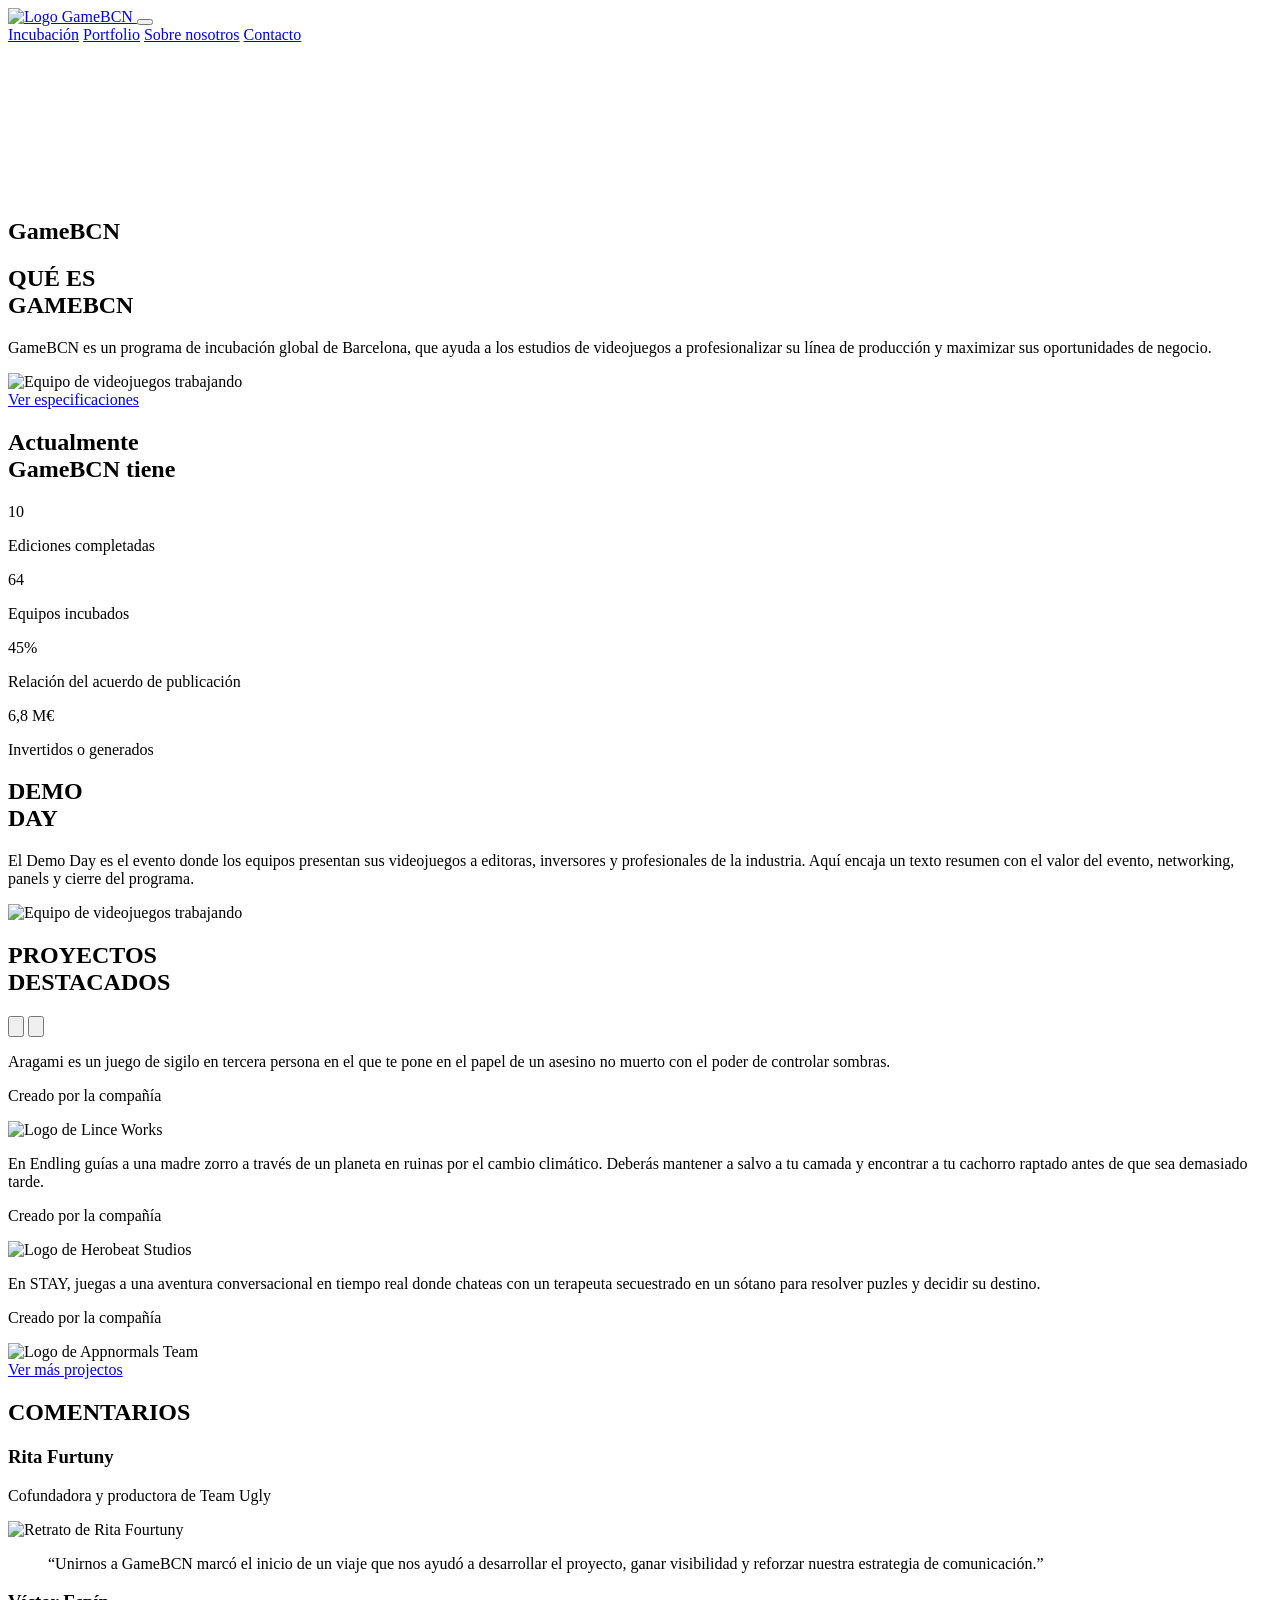
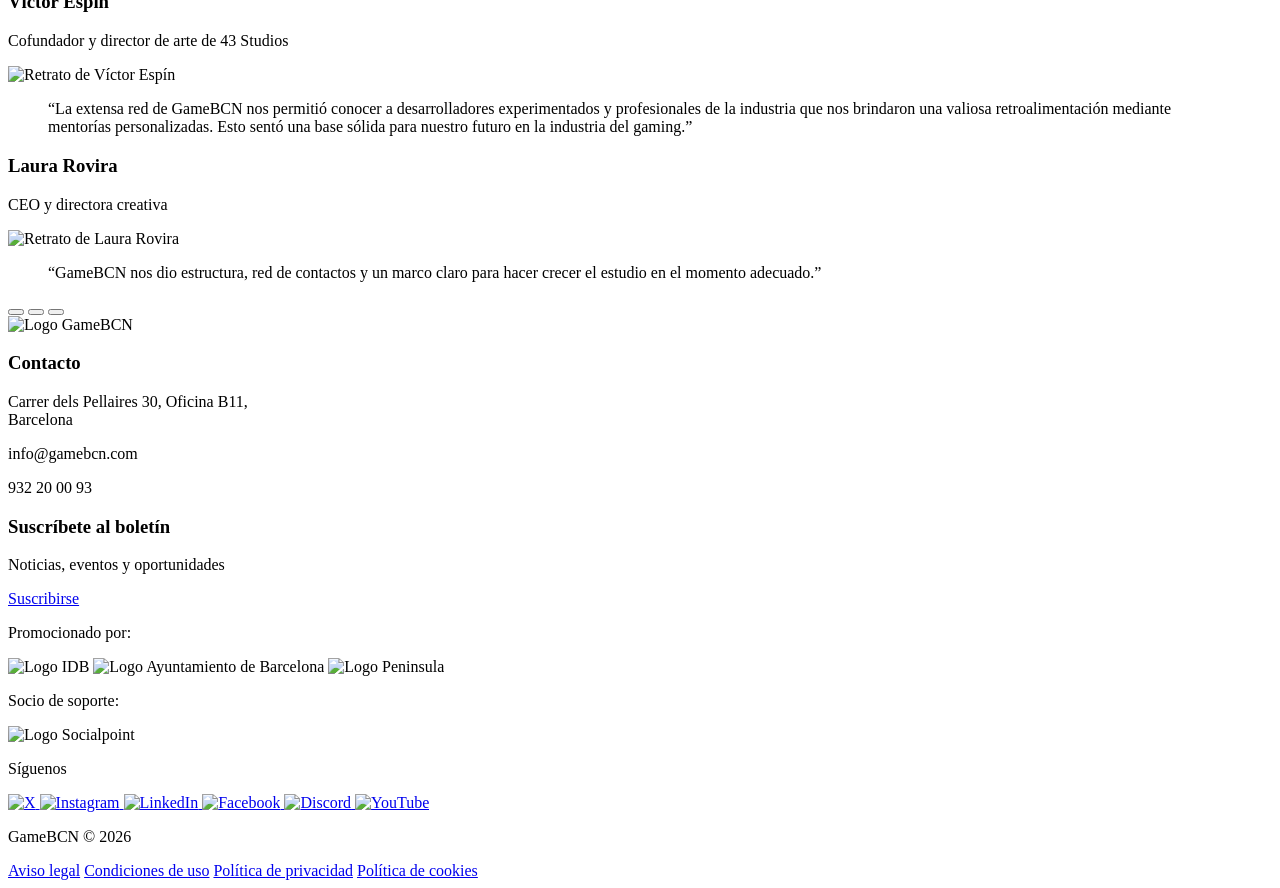
==== index.html @ 0c0e9090 "primera subida" ====
<!DOCTYPE html>
<html lang="es">
<head>
  <meta charset="UTF-8" />
  <meta name="viewport" content="width=device-width, initial-scale=1.0" />
  <title>GameBCN</title>
  <link rel="icon" href="media/favicon._blancojpg.png" type="image/x-icon">
  <link rel="preconnect" href="https://fonts.googleapis.com">
  <link rel="preconnect" href="https://fonts.gstatic.com" crossorigin>
  <link href="https://fonts.googleapis.com/css2?family=Press+Start+2P&family=Roboto:ital,wght@0,100..900;1,100..900&display=swap" rel="stylesheet">
  <link rel="stylesheet" href="css/home_incubacion.css">
</head>
<body>
  <header class="site-header">
    <div class="container nav-wrap">
      <a href="index.html" class="logo-box">
        <img src="logo/Logo_GameBCN.png" alt="Logo GameBCN">
      </a>

      <button class="boton-menu" type="button" aria-label="Abrir menú" aria-controls="menu-principal" aria-expanded="false">
        <span></span>
        <span></span>
        <span></span>
      </button>

      <nav id="menu-principal" class="nav-links" aria-label="Navegación principal">
        <a href="Incubacion.html">Incubación</a>
        <a href="Portfolio.html">Portfolio</a>
        <a href="404.html">Sobre nosotros</a>
        <a href="Contacto.html">Contacto</a>
      </nav>
    </div>
  </header>

  <main id="inicio">
    <section class="hero" aria-label="Hero principal">
      <div class="hero-media">
        <video class="hero-video" autoplay muted loop playsinline>
          <source src="video/Video_hero_banner.mp4" type="video/mp4">
          
        </video>

        <span class="corner-shape" aria-hidden="true"></span>
        <span class="corner-shape-2" aria-hidden="true"></span>

        <div class="container hero-content">
          <h1 class="sr-only">GameBCN</h1>
        </div>
      </div>
    </section>

    <section class="section" id="sobre" aria-labelledby="titulo-sobre">
      <div class="container two-columns">
        <div class="text-block">
          <h2 id="titulo-sobre">
            <span class="section-title-top">QUÉ ES<br></span>
            <span class="section-titlebottom">GAMEBCN</span>
          </h2>
          <p>GameBCN es un programa de incubación global de Barcelona, que ayuda a los estudios de videojuegos a profesionalizar su línea de producción y maximizar sus oportunidades de negocio.</p>
        </div>

        <div class="image-block">
          <img src="media/GAMEBCN2024_Tecnocampus.jpg" alt="Equipo de videojuegos trabajando" loading="lazy" width="1200" height="800">
          <span class="logo-deco" aria-hidden="true"></span>
        </div>
        
      </div>
      <a href="index.html" target="_blank" rel="noopener noreferrer" class="main-button">Ver especificaciones</a>
    </section>

    <section class="section stats-band" id="cifras" aria-labelledby="titulo-cifras">
      <div class="container">
        <h2 class="pixel-title stats-title" id="titulo-cifras">Actualmente<br>GameBCN tiene</h2>
        <div class="stats-grid">
          <article class="stat-card">
            <div class="stat-value">10</div>
            <p class="stat-label">Ediciones completadas</p>
          </article>
          <article class="stat-card">
            <div class="stat-value">64</div>
            <p class="stat-label">Equipos incubados</p>
          </article>
          <article class="stat-card">
            <div class="stat-value">45%</div>
            <p class="stat-label">Relación del acuerdo de publicación</p>
          </article>
          <article class="stat-card">
            <div class="stat-value">6,8 M€</div>
            <p class="stat-label">Invertidos o generados</p>
          </article>
        </div>
      </div>
    </section>

    <section class="section grid-bg" id="demoday" aria-labelledby="titulo-demoday">
      <div class="container demo-grid">
        <div>
          <h2 class="title-news" id="titulo-demoday">
            <span class="section-title-top">DEMO<br></span>
            <span class="section-titlebottom">DAY</span>
          </h2>
          <p class="lead">El Demo Day es el evento donde los equipos presentan sus videojuegos a editoras, inversores y profesionales de la industria. Aquí encaja un texto resumen con el valor del evento, networking, panels y cierre del programa.</p>
        </div>
        <div class="image-block">
          <img src="media/DemoDay.jpg" alt="Equipo de videojuegos trabajando" loading="lazy" width="1200" height="800">
          <span class="logo-deco" aria-hidden="true"></span>
        </div>
      </div>
    </section>

    <section class="section grid-bg" id="proyectos" aria-labelledby="titulo-proyectos">
      <div class="container featured-slider">
        <h2 id="titulo-proyectos">
          <span class="section-title-top">PROYECTOS<br></span>
          <span class="section-titlebottom">DESTACADOS</span>
        </h2>

        <button class="slider-btn prev" type="button" aria-label="Proyecto anterior">
          <img src="media/flecha_slider_atras.svg" alt="" class="slider-icon">
        </button>

        <button class="slider-btn next" type="button" aria-label="Proyecto siguiente">
          <img src="media/flecha_slider_adelante.svg" alt="" class="slider-icon">
        </button>

        <div class="slides" data-slider="projects">
          <article class="project-slide" style="background-image:url(media/ProyectoDestacado1_Cuadros.png)">
            <div class="project-content">
              <p class="project-text">Aragami es un juego de sigilo en tercera persona en el que te pone en el papel de un asesino no muerto con el poder de controlar sombras.</p>
              <p class="project-company">Creado por la compañía</p>
              <div><img class="project-logo" src="logo/logo_lince_.png" alt="Logo de Lince Works"></div>
            </div>
          </article>

          <article class="project-slide" style="background-image:url(media/ProyectoDestacado2_Cuadros.png)">
            <div class="project-content">
              <p class="project-text">En Endling guías a una madre zorro a través de un planeta en ruinas por el cambio climático. Deberás mantener a salvo a tu camada y encontrar a tu cachorro raptado antes de que sea demasiado tarde.</p>
              <p class="project-company">Creado por la compañía</p>
              <div><img class="project-logo" src="logo/Herobeat_Studios_white.png" alt="Logo de Herobeat Studios"></div>
            </div>
          </article>

          <article class="project-slide" style="background-image:url(media/ProyectoDestacado3_Cuadros.png)">
            <div class="project-content">
              <p class="project-text">En STAY, juegas a una aventura conversacional en tiempo real donde chateas con un terapeuta secuestrado en un sótano para resolver puzles y decidir su destino.</p>
              <p class="project-company">Creado por la compañía</p>
              <div><img class="project-logo-appnormals-team" src="logo/appnormals_team_ltd__logo.png" alt="Logo de Appnormals Team"></div>
            </div>
          </article>
          
        </div>
      </div>
      <a href="Portfolio.html" target="_blank" rel="noopener noreferrer" class="main-button-projectos">Ver más projectos</a>
    </section>

    <section class="comments-wrap" aria-labelledby="titulo-comentarios">
      <div class="container">
        <h2 class="pixel-title-comment" id="titulo-comentarios">COMENTARIOS</h2>

        <div class="comments-slider">
          <div class="comment-slides">
            <article class="comment-card">
              <div>
                <h3 class="comment-name">Rita <span class="comment-nameborder">Furtuny</span></h3>
                <p class="comment-role">Cofundadora y productora de Team Ugly</p>
              </div>
              <div class="comment-photo">
                <img src="media/RitaFortuny.png" alt="Retrato de Rita Fourtuny" loading="lazy" width="600" height="600">
              </div>
              <blockquote class="comment-quote">“Unirnos a GameBCN marcó el inicio de un viaje que nos ayudó a desarrollar el proyecto, ganar visibilidad y reforzar nuestra estrategia de comunicación.”</blockquote>
            </article>

            <article class="comment-card">
              <div>
                <h3 class="comment-name">Víctor <span class="comment-nameborder">Espín</span></h3>
                <p class="comment-role">Cofundador y director de arte de 43 Studios</p>
              </div>
              <div class="comment-photo">
                <img src="media/VctorEspin.jpg" alt="Retrato de Víctor Espín" loading="lazy" width="600" height="600">
              </div>
              <blockquote class="comment-quote">“La extensa red de GameBCN nos permitió conocer a desarrolladores experimentados y profesionales de la industria que nos brindaron una valiosa retroalimentación mediante mentorías personalizadas. Esto sentó una base sólida para nuestro futuro en la industria del gaming.”</blockquote>
            </article>

            <article class="comment-card">
              <div>
                <h3 class="comment-name">Laura <span class="comment-nameborder">Rovira</span></h3>
                <p class="comment-role">CEO y directora creativa</p>
              </div>
              <div class="comment-photo">
                <img src="media/MarionaValls.jpg" alt="Retrato de Laura Rovira" loading="lazy" width="600" height="600">
              </div>
              <blockquote class="comment-quote">“GameBCN nos dio estructura, red de contactos y un marco claro para hacer crecer el estudio en el momento adecuado.”</blockquote>
            </article>
          </div>
        </div>
      </div>
    </section>

    <div class="dots" data-dots="comments">
      <button class="dot active" type="button" aria-label="Ir al comentario 1"></button>
      <button class="dot" type="button" aria-label="Ir al comentario 2"></button>
      <button class="dot" type="button" aria-label="Ir al comentario 3"></button>
    </div>
  </main>

  <footer class="footer" id="footer">
    <div class="container footer-top">
      <div class="footer-logo"><img src="logo/GAMEBCN-brand_Red-Global-768x768__sin%20fondo.svg" alt="Logo GameBCN"></div>

      <div>
        <h3>Contacto</h3>
        <p>Carrer dels Pellaires 30, Oficina B11,<br>Barcelona</p>
        <p>info@gamebcn.com</p>
        <p>932 20 00 93</p>
      </div>

      <div>
        <h3>Suscríbete al boletín</h3>
        <p>Noticias, eventos y oportunidades</p>
        <a href="https://es.linkedin.com/company/gamebcn" target="_blank" rel="noopener noreferrer">
          <span class="footer-button">Suscribirse</span>
        </a>
      </div>
    </div>

    <div class="container footer-middle">
      <div>
        <p class="footer-label">Promocionado por:</p>
        <div class="footer-tags">
          <span><img src="logo/idb_h_blanc.png" alt="Logo IDB"></span>
          <span><img src="logo/AJBCN_Sign_Com_Blanc_Transparent.png" alt="Logo Ayuntamiento de Barcelona"></span>
          <span><img src="logo/logo_peninsula_blanco.svg" alt="Logo Peninsula"></span>
        </div>
      </div>

      <div>
        <p class="footer-label">Socio de soporte:</p>
        <div class="footer-tags">
          <span><img src="logo/_logo_Socialpoint.svg" alt="Logo Socialpoint"></span>
        </div>
      </div>

      <div>
  <p class="footer-label">Síguenos</p>
  <div class="footer-tags">
    <a href="https://x.com/gamebcn?lang=es" target="_blank" rel="noopener noreferrer" aria-label="X de GameBCN">
      <img src="logo/icono_X.svg" alt="X">
    </a>

    <a href="https://www.instagram.com/gamebcn/" target="_blank" rel="noopener noreferrer" aria-label="Instagram de GameBCN">
      <img src="logo/icono_instagram.svg" alt="Instagram">
    </a>

    <a href="https://es.linkedin.com/company/gamebcn" target="_blank" rel="noopener noreferrer" aria-label="LinkedIn de GameBCN">
      <img src="logo/icono_linkedin.svg" alt="LinkedIn">
    </a>

    <a href="https://www.facebook.com/gamebcn/?locale=es_ES" target="_blank" rel="noopener noreferrer" aria-label="Facebook de GameBCN">
      <img src="logo/icono_facebook.svg" alt="Facebook">
    </a>

    <a href="https://discord.com/invite/Kc78GhS" target="_blank" rel="noopener noreferrer" aria-label="Discord de GameBCN">
      <img src="logo/icono_discord.svg" alt="Discord">
    </a>

    <a href="https://www.youtube.com/@gamebcnthevideogamesincuba8622?app=desktop" target="_blank" rel="noopener noreferrer" aria-label="YouTube de GameBCN">
      <img src="logo/icono_youtube.svg" alt="YouTube">
    </a>
  </div>
</div>
    </div>

    <div class="container footer-bottom">
      <p>GameBCN © 2026</p>
      <div class="footer-links">
        <a href="#">Aviso legal</a>
        <a href="#">Condiciones de uso</a>
        <a href="#">Política de privacidad</a>
        <a href="#">Política de cookies</a>
      </div>
    </div>
  </footer>

  <script src="js/script.js" defer></script>
</body>
</html>
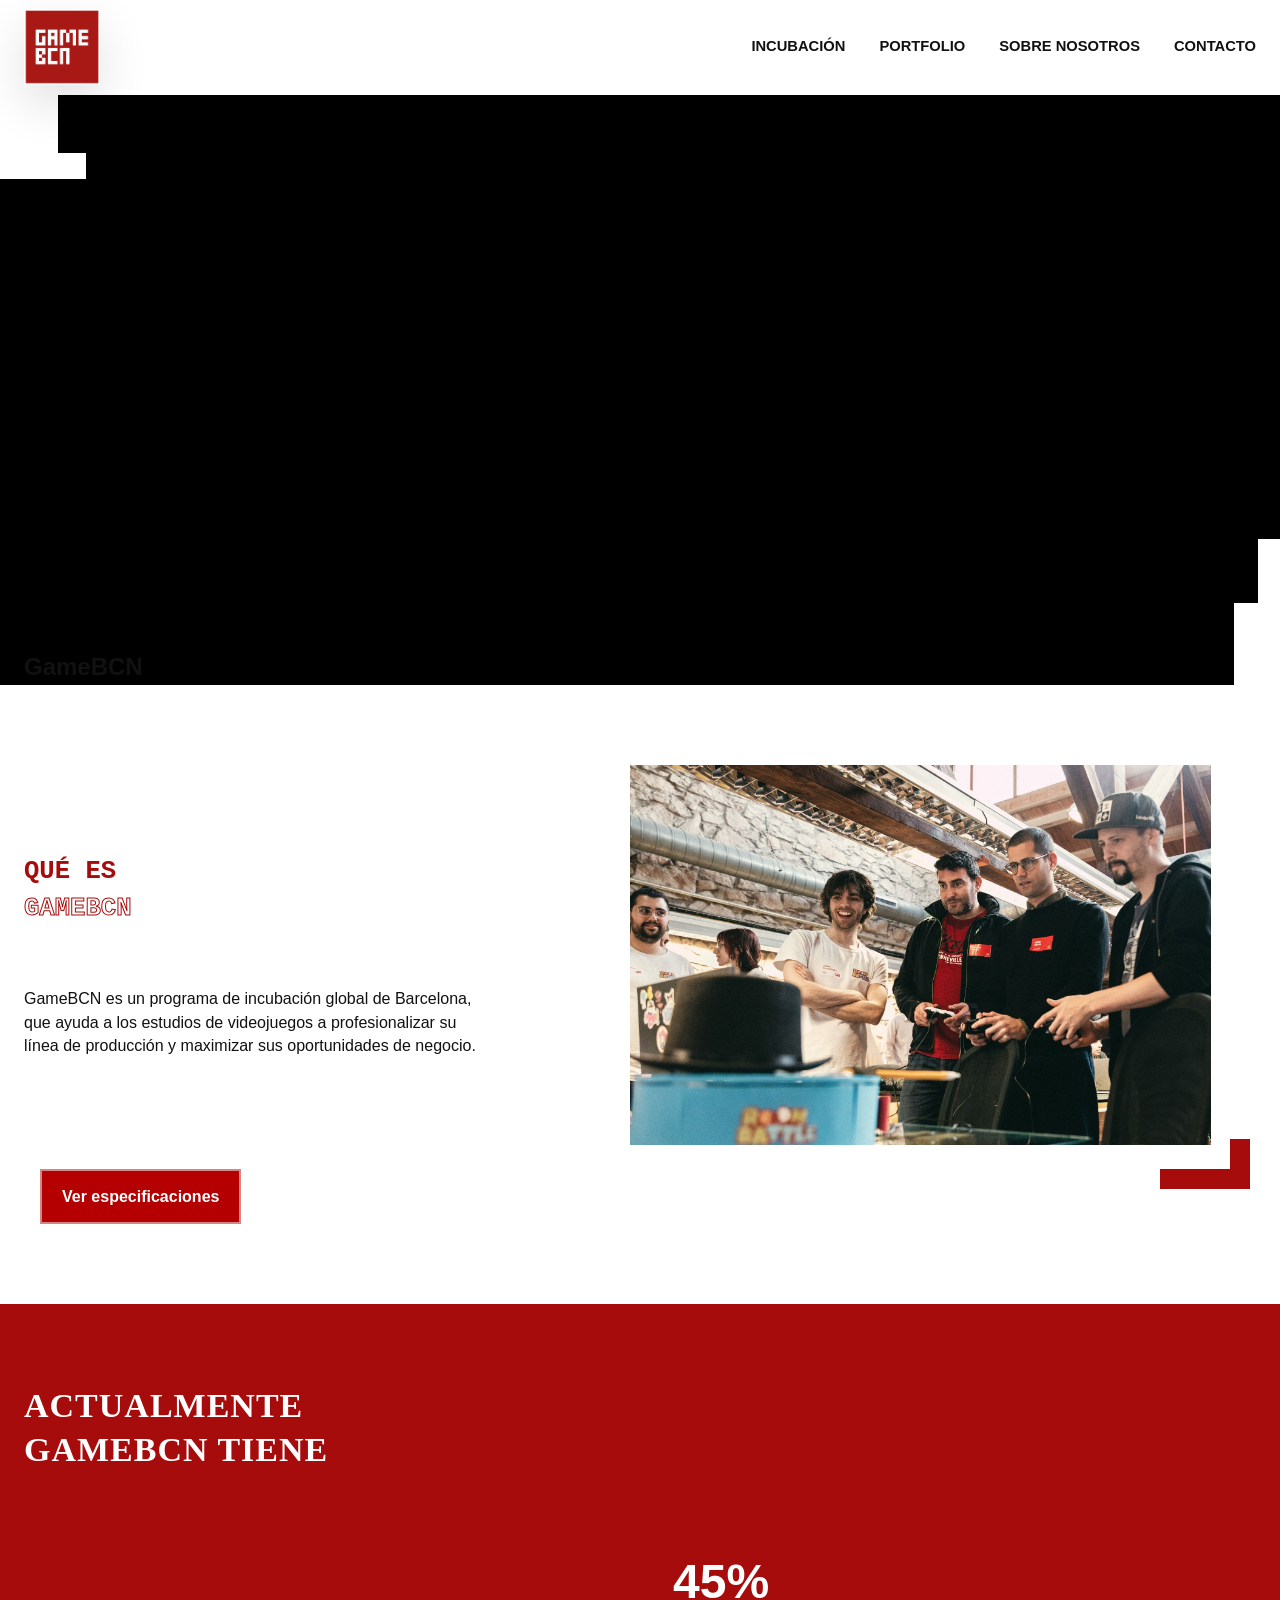
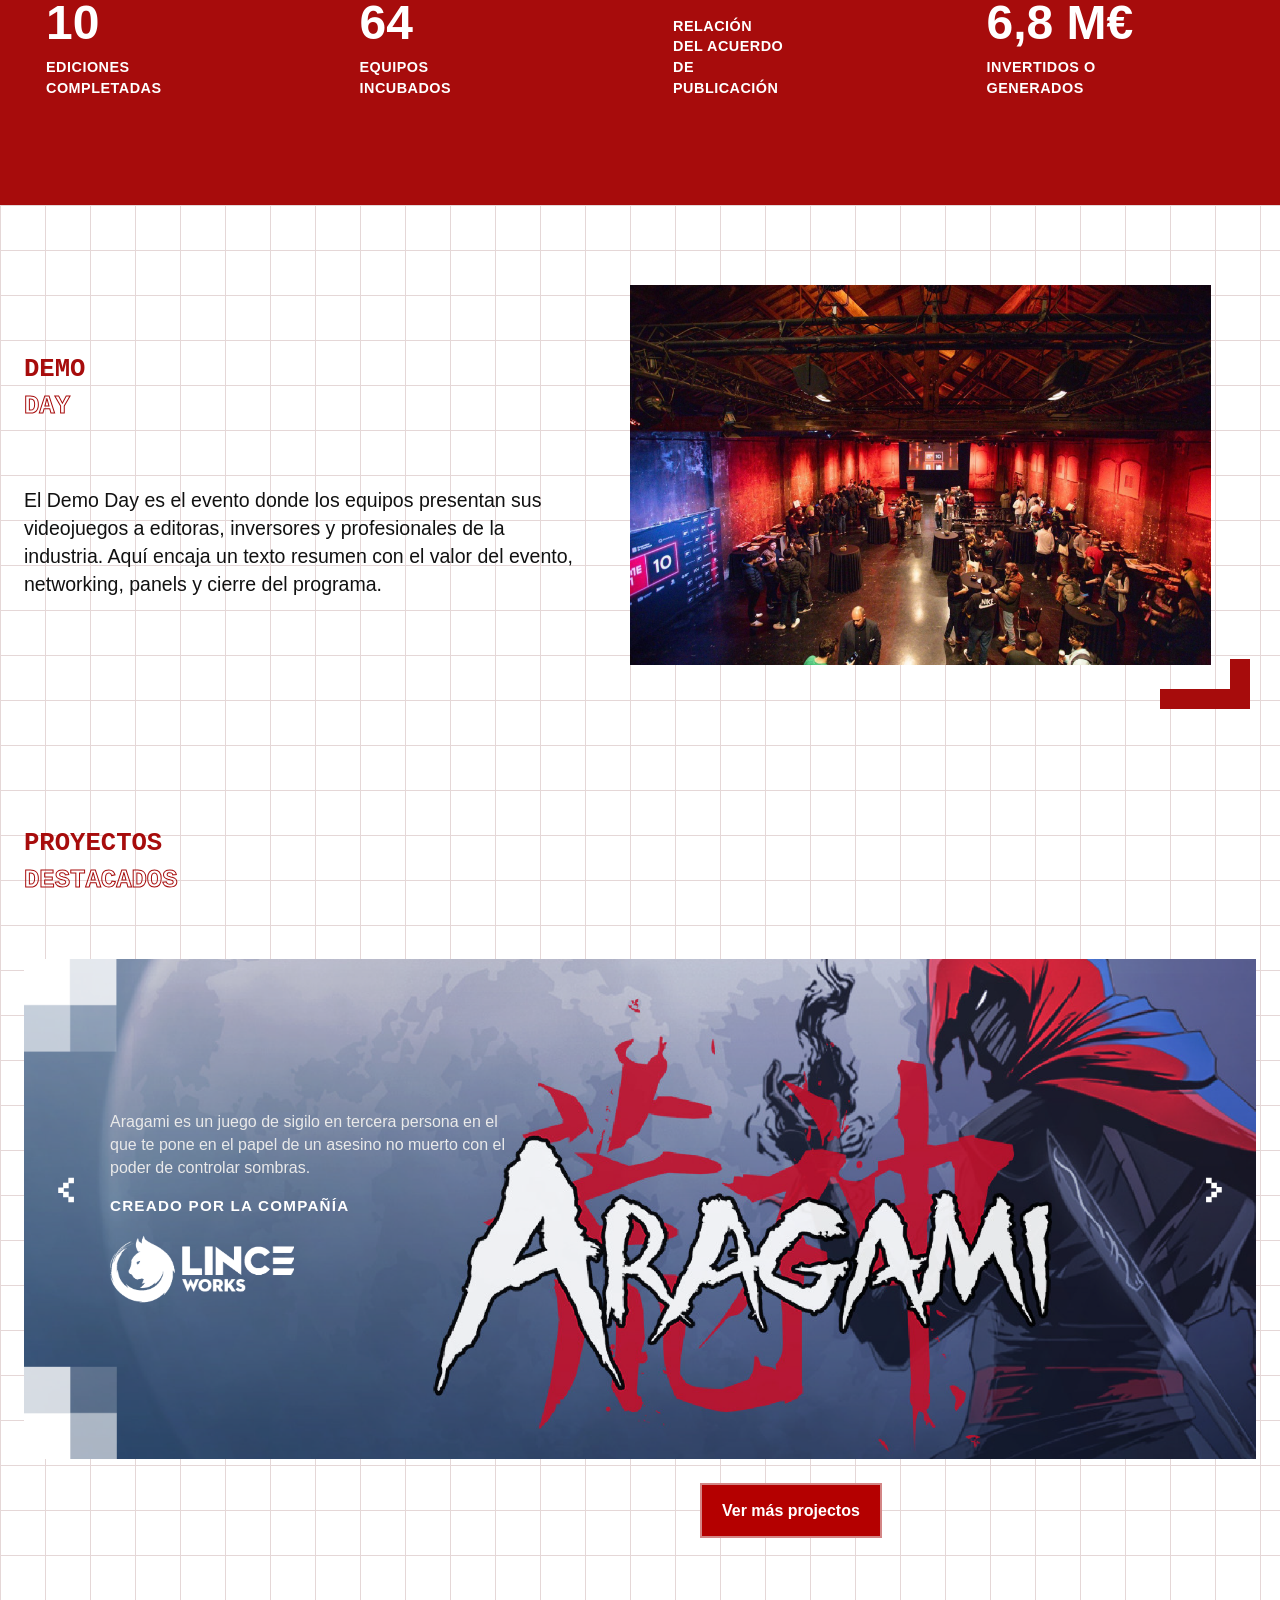
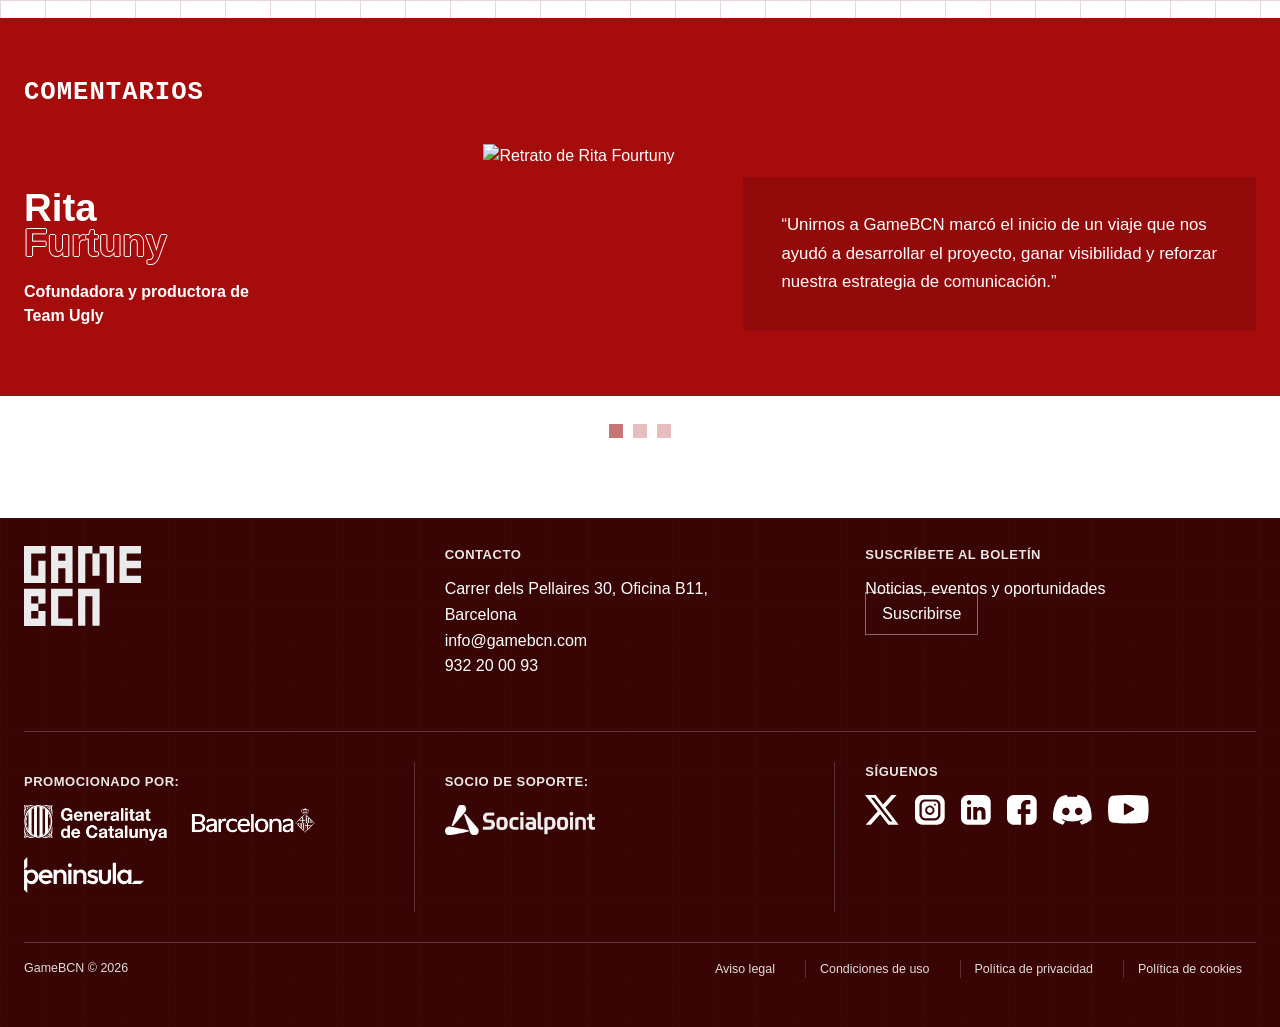
==== commit 5d90be7d: "Update index.html" ====
--- a/index.html
+++ b/index.html
@@ -65,7 +65,7 @@
         </div>
         
       </div>
-      <a href="index.html" target="_blank" rel="noopener noreferrer" class="main-button">Ver especificaciones</a>
+      <a href="incubacion.html" target="_blank" rel="noopener noreferrer" class="main-button">Ver especificaciones</a>
     </section>
 
     <section class="section stats-band" id="cifras" aria-labelledby="titulo-cifras">
@@ -283,4 +283,4 @@
 
   <script src="js/script.js" defer></script>
 </body>
-</html>+</html>
--- a/css/home_incubacion.css
+++ b/css/home_incubacion.css
@@ -0,0 +1,1967 @@
+:root{
+  --bg:#ffffff;
+  --surface:#ffffff;
+  --text:#111111;
+  --muted:#5c5c5c;
+  --red:#A70C0C;
+  --red-dark:#380404;
+  --rose:#d59191;
+  --grid:rgba(220, 20, 60, 0.35);
+  --pixel:#d7bcbc;
+  --footer:#510000;
+  --max:1440px;
+  --shadow:0 18px 50px rgba(0,0,0,.12);
+  --radius:18px;
+  --gutter:24px;
+}
+*{
+box-sizing:border-box;
+margin:0;
+padding:0;
+}
+
+
+
+html{
+scroll-behavior:smooth;
+}
+body{
+  font-family:'Roboto',sans-serif;
+  background:var(--bg);
+  color:var(--text);
+  line-height:1.45;
+}
+
+img, video{
+max-width:100%;
+display:block
+}
+
+a{
+text-decoration:none;
+color:inherit
+}
+
+button{
+font:inherit
+}
+
+.container{
+width:min(calc(100% - 48px), var(--max)); 
+margin-inline:auto;
+}
+.section{
+padding:84px 0; 
+
+}
+
+/* TITULOOO*/
+
+.section-title-top{
+  font-size: clamp(1.2rem, 2vw, 4.9rem);
+  font-family: 'Press Start 2P', monospace;
+  color: var(--red);
+}
+
+.section-titlebottom{
+  display: block;
+  margin-bottom: 60px;
+  font-size: clamp(1.2rem, 2vw, 2.3rem);
+  font-family: 'Press Start 2P', monospace;
+  color: transparent;
+  -webkit-text-stroke: 1px var(--red);
+}
+
+/*...*/
+
+.pixel-title {
+    padding-bottom: 24px;
+    font-family: 'Press Start 2P', monospace;
+    text-transform: uppercase;
+    font-size: clamp(1.2rem, 2vw, 2.3rem);
+    line-height: 1.2;
+    letter-spacing: 1px;
+}
+
+.section-title{
+margin-bottom:26px
+}
+
+.lead{
+font-size:clamp(1rem, 1.6vw, 1.22rem); 
+max-width:55ch
+}
+
+.muted{
+color:var(--muted)
+}
+
+.site-header{
+  background:#ffffff;
+  position:sticky;
+  top:0;
+  z-index:20;
+  border-bottom:1px solid rgba(255, 228, 228, 0.08);
+}
+.nav-wrap{
+  min-height:94px;
+  display:flex;
+  align-items:center;
+  justify-content:space-between;
+  gap:24px;
+}
+
+
+.logo-box{
+  width:76px;
+  height:76px;
+  display:grid;
+  place-items:center;
+  flex:0 0 auto;
+  font-family:'Press Start 2P', monospace;
+  font-size:12px;
+  line-height:1.2;
+  text-align:center;
+  box-shadow:var(--shadow);
+}
+
+.nav-links{
+display:flex; 
+gap:34px;
+flex-wrap:wrap;
+font-weight:700;
+font-size:.92rem;
+text-transform:uppercase
+}
+
+
+.hero-media {
+  position: relative;
+  min-height: 590px;
+  display: flex;
+  align-items: end;
+  overflow: hidden;
+  background: #000;
+}
+
+.hero-video{
+  position: absolute;
+  inset: 0;
+  width: 100%;
+  height: 100%;
+  object-fit: cover;
+  transform: scale(1);
+  transform-origin: center;
+}
+
+.hero-media::before,
+.hero-media::after,
+.corner-shape,
+.corner-shape-2{
+  content:"";
+  position:absolute;
+  background:var(--bg);
+}
+
+.hero-media::before{
+left:0;
+top:0;
+width:58px;
+height:58px
+}
+
+.hero-media::after{
+right:0;
+bottom:0;
+width:46px;
+height:82px
+}
+
+.main-button{
+  display: inline-block;
+  margin-top: 24px;
+  margin-left:40px;
+  padding: 14px 20px;
+  border: 2px solid #D38686;
+  background: #b40000;
+  color: white;
+  text-decoration: none;
+  font-weight: 700;
+  cursor: pointer;
+  transition-duration: 1s;
+  
+}
+
+.main-button:hover {
+  background: #6F0808;
+  color: white;
+  border: 2px solid #A70C0C;
+  transform: translateY(-2px);
+}
+
+.main-button-projectos{
+   display: inline-block;
+  margin-top: 24px;
+  margin-left:700px;
+  padding: 14px 20px;
+  border: 2px solid #D38686;
+  background: #b40000;
+  color: white;
+  text-decoration: none;
+  font-weight: 700;
+  cursor: pointer;
+  transition-duration: 1s;
+}
+
+.main-button-projectos:hover {
+  background: #6F0808;
+  color: white;
+  border: 2px solid #A70C0C;
+  transform: translateY(-2px);
+}
+
+.corner-shape{
+left:0;
+top:58px;
+width:86px;
+height:26px
+}
+.corner-shape-2{
+right:0;
+bottom:82px;
+width:22px;
+height:64px
+}
+
+
+/*QUE ES GAMEBCN*/
+.hero-media {
+    position: relative;
+    min-height: 590px;
+    display: flex;
+    align-items: end;
+    overflow: hidden;
+    background: #000;
+}
+
+
+.about-grid,
+.demo-grid{
+  display:grid;
+  grid-template-columns:1.05fr 1.1fr;
+  gap:40px;
+  align-items:center;
+}
+
+
+@media (min-width: 1600px) {
+  :root{
+    --max:1440px;
+  }
+
+  .hero-media{
+    min-height: 680px;
+  }
+
+  .hero-content{
+    max-width: 920px;
+    padding: 64px;
+  }
+
+  .two-columns,
+  .about-grid,
+  .demo-grid{
+    gap: 56px;
+  }
+
+  .image-block img,
+  .media-card img{
+    min-height: 380px;
+    height: 380px;
+  }
+
+  .project-slide{
+    min-height: 580px;
+  }
+}
+
+/* QUÉ ES GAMEBCN----------------------------*/
+
+.two-columns,
+.demo-grid{
+  display:grid;
+  grid-template-columns: minmax(320px, 1fr) minmax(420px, 1.05fr);
+  gap: 10px;
+  align-items: center;
+}
+
+.text-block,
+.demo-grid > div:first-child{
+  max-width: 620px;
+}
+
+.text-block p,
+.lead{
+  max-width: 52ch;
+}
+
+.image-block{
+  position: relative;
+  width: 100%;
+  max-width: none;
+  justify-self: stretch;
+}
+
+.image-block img{
+  width: 100%;
+  height: 380px;
+  padding-right: 45px;
+  object-fit: cover;
+ 
+}
+
+
+.pixel-corner {
+  width: 14px;
+  height: 14px;
+  background: #d69d9d;
+  position: absolute;
+  right: -14px;
+  bottom: -14px;
+  box-shadow:
+    -14px 0 #b00000,
+    0 -14px #7a0000;
+}
+
+.red-section {
+  background: #b00000;
+  position: relative;
+}
+
+.red-section::before,
+.red-section::after {
+  content: "";
+  position: absolute;
+  width: 14px;
+  height: 14px;
+  background: #d69d9d;
+}
+
+.red-section::before {
+  top: 14px;
+  left: 14px;
+  box-shadow:
+    14px 0 #b00000,
+    0 14px #7a0000;
+}
+
+.red-section::after {
+  right: 14px;
+  bottom: 14px;
+  box-shadow:
+    -14px 0 #b00000,
+    0 -14px #7a0000;
+}
+
+.stats-grid {
+  display: grid;
+  grid-template-columns: repeat(4, 1fr);
+  gap: 24px;
+}
+
+.stat-box {
+  background: rgba(0,0,0,0.15);
+  padding: 24px;
+  min-height: 130px;
+  color: white;
+}
+
+.stat-box h3 {
+  margin: 0 0 10px;
+  font-size: 44px;
+}
+
+.stat-box p {
+  margin: 0;
+  text-transform: uppercase;
+  font-size: 14px;
+  line-height: 1.4;
+}
+
+.large-box h3 {
+  display: inline-block;
+  margin-right: 8px;
+}
+
+
+.media-card{
+position:relative
+}
+
+.media-card img {
+width:100%;
+border-radius:0;
+box-shadow:var(--shadow);
+min-height:320px;
+object-fit:cover
+}
+
+.logo-deco{
+position:absolute;
+right:-14px;
+bottom:-14px;
+width:70px;
+height:70px
+}
+
+.logo-deco::before,
+.logo-deco::after{
+content:"";
+position:absolute;
+background:var(--red)
+}
+
+.logo-deco::before {
+    
+    width: 90px;
+    height: 20px;
+    right: 20px;
+    bottom: 0;
+    top: 80px;
+}
+
+.logo-deco::after {
+    width: 20px;
+    height: 30px;
+    left: 30px;
+    right: 0;
+    top: 50px;
+    bottom: 0;
+}
+
+/* ACTUALMENTE GAMEBCN TIENE-CIFRAS-------*/
+
+.stats-band{
+  background-color: var(--red);
+  background-attachment: scroll;
+  color:#fff;
+  overflow:hidden;
+}
+
+
+
+
+.stats-title{
+margin-bottom:34px;
+color:#fff
+}
+.stats-grid{
+display:grid;
+grid-template-columns:repeat(4,1fr);
+gap:22px
+}
+
+.stat-card{
+  min-height:138px;
+  padding:26px 22px;
+  display:flex;
+  flex-direction:column;
+  justify-content:end;
+  
+}
+.stat-card::before{
+content:"";
+position:absolute;
+left:0;
+top:0;
+width:100%;
+height:10px;
+background:rgba(255,255,255,.08);
+}
+
+.stat-value{
+font-size:clamp(2rem, 4vw, 3rem);
+font-weight:800;
+line-height:1;margin-bottom:10px
+}
+
+.stat-label{text-transform:uppercase;
+font-weight:700;
+letter-spacing:.5px;
+font-size:.9rem;
+max-width:14ch
+}
+
+/*CUADRICULA*/
+
+
+.featured-slider,
+.comments-slider{
+position:relative;
+overflow:hidden;
+}
+.slides,
+.comment-slides{
+display:flex;
+transition:transform .7s ease;
+will-change:transform;
+}
+
+.project-slide{
+  min-width:100%;
+  min-height:500px;
+  color:#fff;
+  position:relative;
+  display:grid;
+  align-items:center;
+  background-size:cover;
+ 
+}
+
+.project-slide::before{
+content:"";
+position:absolute;
+inset:0;
+
+}
+
+.project-content{
+position:relative;
+z-index:1;
+padding:36px;
+display:grid;
+gap:16px;
+max-width:540px
+}
+
+.project-company {
+    font-size: .95rem;
+    padding-left: 50px;
+    text-transform: uppercase;
+    font-weight: 700;
+    letter-spacing: .08em;
+}
+
+.project-logo {
+    width: 50%;
+    padding-left: 50px;
+}
+.project-logo-appnormals-team {
+   width: 30%;
+    padding-left: 50px;
+}
+
+
+
+.project-text {
+    
+    padding-left: 50px;
+    font-size: 1rem;
+    color: #e9e9e9;
+}
+/*SLIDER*/
+.slider-btn {
+  position: absolute;
+  top: 50%;
+  transform: translateY(50%);
+  background: transparent;
+  border: none;
+  padding: 0;
+  width: 48px;
+  height: 48px;
+  display: grid;
+  place-items: center;
+  cursor: pointer;
+  z-index: 10;
+}
+
+.slider-btn.prev {
+  left: 18px;
+}
+
+.slider-btn.next {
+  right: 18px;
+}
+
+.slider-icon {
+  width: 28px;
+  height: 28px;
+  image-rendering: pixelated;
+  display: block;
+}
+
+.slider-btn:hover .slider-icon {
+  transform: scale(1.08);
+}
+
+.slider-btn:active .slider-icon {
+  transform: scale(0.95);
+}
+
+.slider-btn:focus-visible {
+  outline: 2px solid white;
+  outline-offset: 4px;
+}
+
+
+/* COMENTARIOS ---------------------------------- */
+.comments-wrap{
+  background-color: var(--red);
+  color: #fff;
+  padding: 56px 0 32px;
+  overflow: hidden;
+}
+
+.pixel-title-comment{
+  padding-bottom: 32px;
+  padding-left: 0;
+  font-family: 'Press Start 2P', monospace;
+  text-transform: uppercase;
+  font-size: clamp(1.2rem, 2vw, 2.3rem);
+  letter-spacing: 1px;
+}
+
+.comments-slider.comments-fullwidth{
+  width: 100%;
+  max-width: 100%;
+  margin-left: 0;
+  padding-left: 0;
+  padding-right: 0;
+}
+
+.comment-card{
+  min-width: 100%;
+  display: grid;
+  grid-template-columns: minmax(260px, 0.9fr) 220px minmax(420px, 1.1fr);
+  gap: 40px;
+  align-items: center;
+  flex: 0 0 100%;
+}
+
+.comment-name{
+  font-size: clamp(2rem, 3vw, 3.4rem);
+  font-weight: 800;
+  line-height: .9;
+  margin-top: 10px;
+  padding-left: 0;
+}
+
+.comment-nameborder{
+  display: block;
+  margin-bottom: 20px;
+  padding-left: 0;
+  font-size: clamp(2rem, 3vw, 3.4rem);
+  color: var(--red);
+  text-shadow:
+    1px 0 0 #fff,
+   -1px 0 0 #fff,
+    0 1px 0 #fff,
+    0 -1px 0 #fff;
+}
+
+.comment-role{
+  margin-top: 18px;
+  font-weight: 700;
+  max-width: 28ch;
+  padding-left: 0;
+}
+
+.comment-photo{
+  display: flex;
+  justify-content: center;
+}
+
+.comment-photo img{
+  width: 220px;
+  height: 220px;
+  object-fit: cover;
+}
+
+.comment-quote{
+  background: rgba(0,0,0,.12);
+  padding: 34px 38px;
+  margin: 0;
+  font-size: 1.05rem;
+  line-height: 1.7;
+  width: 100%;
+  max-width: 100%;
+}
+
+.dots{
+  display: flex;
+  justify-content: center;
+  gap: 10px;
+  margin-top: 28px;
+  margin-bottom: 80px;
+}
+
+.dot{
+  width: 14px;
+  height: 14px;
+  background: #dca3a3;
+  border: none;
+  opacity: .7;
+  cursor: pointer;
+}
+
+.dot.active{
+  opacity: 1;
+  background: #c77474;
+}
+
+
+/*INCUBACIÓN------------------------------------------------------------------------------------------------------------------------------------------------
+ * -----------------------------------------------------------------------------------------------------------------------------------*/
+
+
+
+.section {
+  padding: 80px 0;
+}
+
+.pixel-title,
+.logo,
+.footer-logo {
+  font-family: 'Press Start 2P', cursive;
+}
+
+.pixel-title {
+  font-size: 34px;
+  line-height: 1.3;
+  color: white;
+  margin: 0 0 35px;
+  text-transform: uppercase;
+}
+
+.header {
+  background: #f8f8f8;
+  top: 30px;
+  border-bottom: 1px solid #ddd;
+}
+
+.header-inner {
+  min-height: 90px;
+  display: flex;
+  justify-content: space-between;
+  align-items: center;
+  gap: 20px;
+}
+
+.logo {
+  text-decoration: none;
+  font-size: 12px;
+  line-height: 1.2;
+  padding: 16px 12px;
+}
+
+.menu {
+  display: flex;
+  gap: 26px;
+  flex-wrap: wrap;
+}
+
+.menu a {
+  color: #111;
+  text-decoration: none;
+  text-transform: uppercase;
+  font-weight: 700;
+  font-size: 13px;
+}
+
+.menu a.active,
+.menu a:hover {
+  color: #b00000;
+}
+
+.grid-bg {
+  background-image:
+    linear-gradient(#e5d7d7 1px, transparent 1px),
+    linear-gradient(90deg, #e5d7d7 1px, transparent 1px);
+  background-size: 45px 45px;
+}
+
+.intro {
+  display: grid;
+  grid-template-columns: 1fr 1.5fr;
+  gap: 40px;
+  align-items: center;
+}
+
+.intro-lead {
+  font-weight: 700;
+  margin-bottom: 16px;
+}
+
+.intro-text p {
+  line-height: 1.6;
+  max-width: 33ch;
+}
+
+.intro-image {
+  width: 100%;
+  grid-template-columns: repeat(6, 1fr);
+  height: 270px;
+  overflow: hidden;
+}
+
+.image-strip {
+  background-size: cover;
+  background-position: center;
+}
+
+/*GESTION DE TIEMPO-----------------------------------------------------------------*/
+.timeline-line {
+  height: 4px;
+  background: #d6a4a4;
+  margin: 44px 0 44px;
+  position: relative;
+  overflow: hidden;
+}
+
+.timeline-fill {
+  position: absolute;
+  top: 0;
+  left: 0;
+  height: 100%;
+  width: 12%;
+  background: #b00000;
+  transition: width 0.3s ease;
+}
+
+.timeline {
+  display: grid;
+  grid-template-columns: repeat(4, 1fr);
+  gap: 26px;
+}
+
+.time-number {
+  width: 36px;
+  height: 36px;
+  background: #b00000;
+  color: white;
+  display: flex;
+  align-items: center;
+  justify-content: center;
+  font-weight: 900;
+  margin-bottom: 16px;
+  transition: 0.3s;
+}
+
+.time-item h3 {
+  margin: 0 0 6px;
+  color: #b00000;
+  text-transform: uppercase;
+  font-size: 15px;
+}
+
+.time-small {
+  margin: 0 0 10px;
+  font-weight: 700;
+  font-size: 14px;
+}
+
+.time-item p {
+  line-height: 1.6;
+}
+
+.time-extra {
+  display: none;
+  margin-top: 14px;
+  padding: 14px;
+  background: #f5dcdc;
+}
+
+.time-item.active .time-number,
+.time-item:hover .time-number {
+  transform: scale(1.1);
+}
+
+.time-item.active .time-extra,
+.time-item:hover .time-extra {
+  display: block;
+}
+  
+/*COMO LO HACEMOS---------------------------------------------------------------*/
+.how-grid {
+  display: grid;
+  grid-template-columns: 1fr 1fr;
+  gap: 50px;
+}
+
+.how-box {
+  display: flex;
+  gap: 18px;
+  align-items: flex-start;
+}
+
+.small-square {
+  width: 22px;
+  height: 22px;
+  background: #d69d9d;
+  margin-top: 4px;
+  flex-shrink: 0;
+}
+
+.how-box h3 {
+  margin: 0 0 10px;
+  color: #b00000;
+  text-transform: uppercase;
+  font-size: 15px;
+}
+
+.how-box p {
+  margin: 0;
+  line-height: 1.6;
+}
+
+.info-title{
+  display: block;
+  font-size: clamp(1.2rem, 2vw, 4.9rem);
+  font-family: 'Press Start 2P', monospace;
+  color: var(--red);
+  margin-bottom: 60px;
+}
+.info-grid {
+  display: grid;
+  grid-template-columns: repeat(4, 1fr);
+  gap: 24px;
+}
+
+.info-box {
+  border: 2px solid #b00000;
+  padding: 26px;
+  min-height: 220px;
+  transition: 0.25s;
+}
+
+.info-box:hover {
+  transform: translateY(-8px);
+}
+
+.info-box h3 {
+  margin: 0 0 16px;
+  color: #b00000;
+  text-transform: uppercase;
+  font-size: 15px;
+}
+
+.info-box p {
+  line-height: 1.6;
+}
+
+.selection-grid {
+  display: grid;
+  grid-template-columns: repeat(3, 1fr);
+  gap: 34px;
+}
+
+.selection-box {
+  background: #b00000;
+  color: white;
+  padding: 60px 60px;
+  position: relative;
+}
+
+.selection-box::before, 
+.selection-box::after {
+    content: "";
+    position: absolute;
+    width: 60PX;
+    height: 60px;
+    background: #D38686;
+}
+
+.selection-box::before {
+  top: -9px;
+  right: 24px;
+}
+
+.selection-box::after {
+  bottom: -9px;
+  left: 24px;
+}
+
+.selection-number {
+  font-family: 'Press Start 2P', cursive;
+  font-size: 28px;
+  margin-bottom: 24px;
+  transition: 0.25s;
+}
+
+.selection-box:hover .selection-number {
+  transform: scale(1.08);
+}
+
+.selection-box p {
+  line-height: 1.6;
+}
+
+.requirements-grid {
+  display: grid;
+  grid-template-columns: 1fr 1fr;
+  gap: 44px;
+}
+
+.requirements-grid p {
+  margin: 0 0 16px;
+  line-height: 1.6;
+}
+
+/* SOCIOS MENTORES ----------------------------------------------------------- */
+.mentor-grid {
+  display: grid;
+  grid-template-columns: repeat(7, 1fr);
+  gap: 12px;
+  align-items: center;
+}
+
+.mentor-btn {
+  height: 88px;
+  border: none;
+  background: #fff3f3;
+  cursor: pointer;
+  padding: 10px 12px;
+  display: flex;
+  align-items: center;
+  justify-content: center;
+}
+
+.mentor-btn img {
+  max-width: 100%;
+  max-height: 48px;
+  width: auto;
+  height: auto;
+  object-fit: contain;
+  display: block;
+}
+
+.mentor-btn:hover {
+  color: #b00000;
+}
+
+.mentor-btn:focus {
+  outline: none;
+}
+
+.mentor-btn:focus-visible {
+  outline: 2px solid #b00000;
+  outline-offset: 4px;
+}
+
+
+/* MODAL ----------------------------------------------------------- */
+.modal {
+  display: none;
+  position: fixed;
+  inset: 0;
+  background: rgba(0, 0, 0, 0.38);
+  padding: 24px;
+  z-index: 999;
+}
+
+.modal.show {
+  display: flex;
+  align-items: center;
+  justify-content: center;
+}
+
+.modal-content {
+  background: #ffffff;
+  border: 2px solid #b00000;
+  width: 100%;
+  max-width: 520px;
+  padding: 34px 36px 30px;
+  position: relative;
+  box-shadow: 0 18px 40px rgba(0, 0, 0, 0.12);
+}
+
+.close-modal {
+  position: absolute;
+  top: 18px;
+  right: 18px;
+  border: none;
+  background: transparent;
+  color: #b00000;
+  font-size: 28px;
+  line-height: 1;
+  font-weight: 700;
+  cursor: pointer;
+  padding: 0;
+}
+
+.close-modal:hover {
+  opacity: 0.8;
+}
+
+.mentor-data {
+  display: none;
+}
+
+body.modal-open {
+  overflow: hidden;
+}
+
+#modalBody h3 {
+  margin: 0 0 22px;
+  color: #b00000;
+  font-size: 2.1rem;
+  font-weight: 800;
+  line-height: 1.1;
+  padding-right: 36px;
+}
+
+#modalBody h3::after {
+  content: "";
+  display: block;
+  width: 100%;
+  height: 1px;
+  background: rgba(176, 0, 0, 0.25);
+  margin-top: 22px;
+}
+
+.mentor-block {
+  padding: 0 0 18px;
+  margin: 0 0 18px;
+  border-bottom: 1px solid rgba(0, 0, 0, 0.12);
+}
+
+.mentor-block:last-child {
+  border-bottom: none;
+  margin-bottom: 0;
+  padding-bottom: 0;
+}
+
+.mentor-block h4 {
+  margin: 0 0 10px;
+  color: #b00000;
+  font-size: 1.05rem;
+  font-weight: 800;
+  line-height: 1.3;
+}
+
+.mentor-block p {
+  margin: 0;
+  color: #1f1f1f;
+  font-size: 1rem;
+  line-height: 1.5;
+}
+
+.mentor-block p strong {
+  color: #111;
+  font-weight: 800;
+}
+
+/* FAQ ------------------------------------------------------------------------------------------------------------------------------------------------------ */
+.faq-item {
+  border-bottom: 2px solid #d59a9a;
+  transition: background-color 0.35s ease;
+}
+
+.faq-item:hover {
+  background-color: #fff6f6;
+}
+
+.faq-question {
+  width: 100%;
+  background: transparent;
+  border: none;
+  padding: 22px 18px;
+  font-weight: 700;
+  color: #b00000;
+  font-size: 16px;
+  cursor: pointer;
+  display: flex;
+  justify-content: space-between;
+  align-items: center;
+  text-align: left;
+  transition: background-color 0.35s ease, color 0.35s ease;
+}
+
+.faq-arrow {
+  width: 22px;
+  height: 22px;
+  flex-shrink: 0;
+  display: block;
+  transition: transform 0.35s ease, opacity 0.35s ease;
+}
+
+.faq-item:hover .faq-arrow {
+  opacity: 0.8;
+  transform: translateX(2px);
+}
+
+.faq-answer {
+  display: none;
+  padding: 0 18px 18px;
+  transition: background-color 0.35s ease;
+}
+
+.faq-item.open .faq-answer {
+  display: block;
+}
+
+.faq-item.open {
+  background-color: #fff6f6;
+}
+
+.faq-item.open .faq-arrow {
+  transform: rotate(90deg);
+}
+
+/*FOOTER----------------------------------------------------------------------*/
+.footer {
+background: #380404;
+color: #fff;
+padding: 28px 0 18px;
+position: relative;
+overflow: hidden;
+}
+
+.footer::before {
+content: "";
+position: absolute;
+inset: 0;
+background-image:
+linear-gradient(rgba(255,255,255,.05) 1px, transparent 1px),
+linear-gradient(90deg, rgba(255,255,255,.05) 1px, transparent 1px);
+background-size: 42px 42px;
+pointer-events: none;
+opacity: .35;
+}
+
+.footer .container {
+position: relative;
+z-index: 1;
+}
+
+.footer-top {
+display: grid;
+grid-template-columns: 220px 1fr 1fr;
+gap: 40px;
+align-items: start;
+padding-bottom: 26px;
+
+}
+
+.footer-logo img {
+width: 30%;
+display: block;
+}
+
+.footer-top h3,
+.footer-label {
+font-size: .78rem;
+text-transform: uppercase;
+font-weight: 700;
+letter-spacing: .04em;
+margin: 0 0 10px;
+opacity: .9;
+}
+
+
+
+.footer-middle > div {
+min-width: 0;
+}
+
+.footer-middle > div:not(:last-child) {
+height: 150px;
+border-right: 1px solid rgba(255, 255, 255, .18);
+padding-right: 24px;
+padding-top: 10px;
+}
+
+.footer-tags {
+display: flex;
+flex-wrap: wrap;
+align-items: center;
+gap: 16px;
+}
+
+.footer-tags span {
+display: inline-flex;
+align-items: center;
+justify-content: center;
+border: nonhi;
+padding: 0;
+min-height: auto;
+font-size: .95rem;
+}
+
+.footer-tags img {
+max-height: 30px;
+width: auto;
+display: block;
+}
+
+.footer-middle div:first-child .footer-tags img {
+max-height: 36px;
+}
+
+.footer-bottom {
+display: flex;
+justify-content: space-between;
+align-items: center;
+gap: 20px;
+padding-top: 30px;
+padding-bottom: 30px;
+font-size: .78rem;
+color: rgba(255,255,255,.86);
+}
+
+.footer-bottom p {
+margin: 0;
+}
+
+
+.footer-links a {
+color: rgba(255,255,255,.86);
+text-decoration: none;
+padding: 0 14px;
+border-left: 1px solid rgba(255,255,255,.18);
+}
+
+.footer-links a:first-child {
+border-left: none;
+padding-left: 0;
+}
+
+.footer a:hover,
+.footer button:hover {
+opacity: .85;
+}
+
+
+
+.footer-top,
+.footer-middle {
+display: grid;
+grid-template-columns: 1fr 1fr 1fr;
+gap: 30px;
+}
+
+
+
+.footer h3,
+.footer-label {
+margin: 0 0 12px;
+font-size: 13px;
+text-transform: uppercase;
+}
+
+.footer p {
+line-height: 1.6;
+}
+
+.footer-button {
+border: 1px solid rgba(255,255,255,0.4);
+background: transparent;
+color: white;
+padding: 12px 16px;
+}
+
+.footer-middle {
+margin-top: 26px;
+padding: 30px 0;
+border-top: 1px solid rgba(255,255,255,0.2);
+border-bottom: 1px solid rgba(255,255,255,0.2);
+}
+
+
+.footer-bottom {
+display: flex;
+justify-content: space-between;
+gap: 20px;
+flex-wrap: wrap;
+padding-top: 16px;
+}
+
+.footer-links {
+display: flex;
+flex-wrap: wrap;
+gap: 16px;
+}
+
+
+ 
+
+
+
+/* ========================================================
+   Tablet: 1024px
+   Móvil: 430px
+========================================================= */
+
+@media (max-width: 1024px) {
+  :root {
+    --gutter: 30px;
+  }
+
+  .section {
+    padding: 72px 0;
+  }
+
+  .container {
+    width: min(calc(100% - (var(--gutter) * 2)), var(--max));
+  }
+
+  .nav-wrap,
+  .header-inner {
+    min-height: auto;
+    padding: 18px 0;
+    align-items: flex-start;
+    flex-direction: column;
+  }
+
+  .nav-links,
+  .menu {
+    gap: 16px;
+  }
+
+  .hero-media {
+    min-height: 520px;
+  }
+
+  .hero-content {
+    padding: 34px 28px;
+    max-width: 100%;
+  }
+
+  .two-columns,
+  .about-grid,
+  .demo-grid,
+  .intro,
+  .how-grid,
+  .requirements-grid,
+  .layout-grid,
+  .comment-card {
+    grid-template-columns: 1fr;
+    gap: 28px;
+  }
+
+  .text-block,
+  .demo-grid > div:first-child,
+  .intro-text,
+  .left-column,
+  .right-column {
+    max-width: 100%;
+  }
+
+  .image-block img,
+  .media-card img,
+  .office-box img {
+    width: 95%;
+    height: 450px;
+    min-height: 320px;
+    padding-right: 0;
+  }
+  
+  
+
+  .stats-grid,
+  .cards-grid,
+  .publish-grid,
+  .info-grid,
+  .selection-grid {
+    grid-template-columns: repeat(2, 1fr);
+  }
+
+  .timeline {
+    grid-template-columns: repeat(2, 1fr);
+    gap: 22px;
+  }
+
+  .mentor-grid {
+    grid-template-columns: repeat(4, 1fr);
+  }
+
+  .project-slide {
+    min-height: 420px;
+  }
+
+  .project-content {
+    max-width: 100%;
+    padding: 28px;
+  }
+
+  .project-company,
+  .project-logo,
+  .project-logo-appnormals-team,
+  .project-text {
+    padding-left: 0;
+  }
+
+  .project-logo {
+    width: 42%;
+  }
+
+  .project-logo-appnormals-team {
+    width: 28%;
+  }
+
+  .comment-card {
+    justify-items: start;
+  }
+
+  .comment-photo img {
+    width: 100%;
+    height: 200px;
+    
+  }
+
+  .comment-quote {
+    padding: 45px 24px;
+    margin: 20px 0 10px;
+  display: inline-block;
+  font-size: clamp(1rem, 1.7vw, 1.93rem);
+  line-height: 1.65;
+  
+  }
+
+  .intro-image {
+    height: 220px;
+  }
+
+  .selection-box {
+    padding: 42px 32px;
+  }
+
+  .form-panel,
+  .modal-content {
+    padding: 30px 28px;
+  }
+
+  .double-input {
+    grid-template-columns: 1fr;
+  }
+
+  .right-column {
+    padding-top: 0;
+  }
+
+  .footer-top,
+  .footer-middle {
+    grid-template-columns: 1fr 1fr;
+    gap: 24px;
+  }
+
+  .footer-top {
+    padding-bottom: 20px;
+  }
+
+  .footer-middle > div:not(:last-child) {
+    height: auto;
+    border-right: none;
+    padding-right: 0;
+    padding-top: 0;
+  }
+
+  .footer-bottom {
+    align-items: flex-start;
+  }
+}
+
+@media (max-width: 430px) {
+  :root {
+    --gutter: 16px;
+  }
+
+  .section {
+    padding: 56px 0;
+  }
+
+  .section-title-top {
+    font-size: clamp(1rem, 5.4vw, 1.7rem);
+  }
+
+  .section-titlebottom,
+  .pixel-title,
+  .pixel-title-comment,
+  .info-title {
+    font-size: clamp(1rem, 5vw, 1.5rem);
+    margin-bottom: 28px;
+    padding-bottom: 18px;
+  }
+
+  .lead,
+  .intro-text p,
+  .text-block,
+  .project-text,
+  .comment-quote,
+  .form-simple input,
+  .form-simple textarea,
+  .mentor-block p {
+    font-size: 0.96rem;
+  }
+
+  .nav-links,
+  .menu {
+    flex-direction: column;
+    align-items: flex-start;
+    gap: 12px;
+    font-size: 0.82rem;
+  }
+
+  .logo-box {
+    width: 64px;
+    height: 64px;
+    font-size: 10px;
+  }
+
+  .hero-media {
+    min-height: 420px;
+  }
+
+  .hero-content {
+    padding: 24px 18px;
+  }
+
+  .hero h1 {
+    font-size: clamp(1.9rem, 10vw, 2.8rem);
+  }
+
+  .hero p {
+    font-size: 0.98rem;
+  }
+
+  .hero-media::before {
+    width: 38px;
+    height: 38px;
+  }
+
+  .hero-media::after {
+    width: 30px;
+    height: 54px;
+  }
+
+  .corner-shape {
+    top: 38px;
+    width: 58px;
+    height: 16px;
+  }
+
+  .corner-shape-2 {
+    bottom: 54px;
+    width: 16px;
+    height: 40px;
+  }
+
+  .two-columns,
+  .about-grid,
+  .demo-grid,
+  .intro,
+  .how-grid,
+  .requirements-grid,
+  .layout-grid,
+  .comment-card,
+  .footer-top,
+  .footer-middle,
+  .stats-grid,
+  .cards-grid,
+  .publish-grid,
+  .info-grid,
+  .selection-grid,
+  .timeline,
+  .mentor-grid {
+    grid-template-columns: 1fr;
+  }
+
+  .image-block img,
+  .media-card img,
+  .office-box img,
+  .comment-photo img {
+    width: 100%;
+    height: 220px;
+    min-height: 220px;
+  }
+
+  .pixel-corner,
+  .logo-deco,
+  .red-section::before,
+  .red-section::after {
+    transform: scale(0.8);
+    transform-origin: bottom right;
+  }
+
+  .stat-box,
+  .stat-card,
+  .info-box,
+  .selection-box {
+    min-height: auto;
+    padding: 20px 18px;
+  }
+
+  .stat-box h3,
+  .stat-value,
+  .comment-name,
+  .comment-nameborder {
+    font-size: clamp(1.6rem, 8vw, 2.2rem);
+  }
+
+  .project-slide {
+    min-height: 360px;
+  }
+
+  .project-content {
+    padding: 22px 18px;
+    gap: 12px;
+  }
+
+  .project-logo,
+  .project-logo-appnormals-team {
+    width: 56%;
+  }
+
+  .slider-btn {
+    width: 40px;
+    height: 40px;
+  }
+
+  .slider-btn.prev {
+    left: 8px;
+  }
+
+  .slider-btn.next {
+    right: 8px;
+  }
+
+  .slider-icon {
+    width: 22px;
+    height: 22px;
+  }
+
+  .comment-photo img {
+    height: 180px;
+  }
+
+  .comment-quote {
+    padding: 18px;
+    line-height: 1.6;
+  }
+
+  .dots {
+    margin-top: 20px;
+    margin-bottom: 48px;
+  }
+
+  .timeline-line {
+    margin: 34px 0 26px;
+  }
+
+  .time-number {
+    width: 32px;
+    height: 32px;
+    margin-bottom: 12px;
+  }
+
+  .mentor-btn {
+    height: 74px;
+    padding: 10px;
+  }
+
+  .mentor-btn img {
+    max-height: 38px;
+  }
+
+  .modal {
+    padding: 16px;
+  }
+
+  .modal-content {
+    padding: 22px 18px 20px;
+  }
+
+  #modalBody h3 {
+    font-size: 1.5rem;
+    margin-bottom: 18px;
+  }
+
+  .faq-question {
+    padding: 18px 14px;
+    font-size: 0.95rem;
+  }
+
+  .faq-answer {
+    padding: 0 14px 16px;
+  }
+
+  .footer {
+    padding: 24px 0 16px;
+  }
+
+  .footer-logo img {
+    width: 90px;
+  }
+
+  .footer-links {
+    gap: 10px;
+  }
+
+  .footer-links a {
+    padding: 0;
+    border-left: none;
+  }
+
+  .footer-bottom {
+    flex-direction: column;
+    gap: 12px;
+    padding-top: 18px;
+    padding-bottom: 18px;
+    font-size: 0.75rem;
+  }
+}
+
+
+/* =========================
+   MENU HAMBURGUESA LATERAL
+   DESDE LA DERECHA
+   ========================= */
+
+.boton-menu{
+  display:none;
+  width:52px;
+  height:52px;
+  padding:0;
+  border:none;
+  background:var(--red);
+  cursor:pointer;
+  align-items:center;
+  justify-content:center;
+  flex-direction:column;
+  gap:6px;
+  box-shadow:var(--shadow);
+  flex:0 0 auto;
+  position:relative;
+  z-index:130;
+}
+
+.boton-menu span{
+  display:block;
+  width:22px;
+  height:2px;
+  background:#fff;
+  transition:transform .3s ease, opacity .3s ease, background .3s ease;
+}
+
+.boton-menu:hover{
+  background:var(--red-dark);
+}
+
+body.menu-abierto{
+  overflow:hidden;
+}
+
+@media (max-width:1024px){
+  .site-header{
+    position:sticky;
+    top:0;
+    z-index:120;
+  }
+
+  .nav-wrap{
+    position:relative;
+    display:flex;
+    flex-direction:row;
+    align-items:center;
+    justify-content:space-between;
+    gap:16px;
+    min-height:94px;
+  }
+
+  .logo-box{
+    flex:0 0 auto;
+    position:relative;
+    z-index:130;
+  }
+
+  .boton-menu{
+    display:flex;
+    margin-left:auto;
+  }
+
+  .nav-links{
+    display:flex;
+    position:fixed;
+    top:0;
+    right:0;
+    width:min(380px, 86vw);
+    height:100vh;
+    padding:110px 28px 28px;
+    background:#ffffff;
+    box-shadow:-18px 0 40px rgba(0,0,0,.12);
+    flex-direction:column;
+    align-items:flex-start;
+    gap:18px;
+    z-index:125;
+    transform:translateX(100%);
+    transition:transform .35s ease;
+    pointer-events:none;
+  }
+
+  .nav-links.show{
+    transform:translateX(0);
+    pointer-events:auto;
+  }
+
+  .nav-links a{
+    width:100%;
+    padding:12px 0;
+    border-bottom:1px solid rgba(167,12,12,.12);
+    font-size:1rem;
+    transition:color .25s ease, transform .25s ease, border-color .25s ease;
+  }
+
+  .nav-links a:hover{
+    color:var(--red);
+    border-bottom-color:var(--red);
+    transform:translateX(6px);
+  }
+
+  .nav-links a:focus-visible{
+    outline:2px solid var(--red);
+    outline-offset:4px;
+  }
+
+  body.menu-abierto::before{
+    content:"";
+    position:fixed;
+    inset:0;
+    background:rgba(0,0,0,.35);
+    z-index:115;
+    pointer-events:none;
+  }
+}
+
+@media (max-width:430px){
+  .nav-wrap{
+    min-height:78px;
+  }
+
+  .logo-box{
+    width:64px;
+    height:64px;
+  }
+
+  .logo-box img{
+    width:100%;
+    height:100%;
+    object-fit:contain;
+  }
+
+  .boton-menu{
+    width:46px;
+    height:46px;
+  }
+
+  .nav-links{
+    width:100%;
+    padding:88px 18px 24px;
+    gap:14px;
+  }
+
+  .nav-links a{
+    font-size:.92rem;
+  }
+}
+
+
